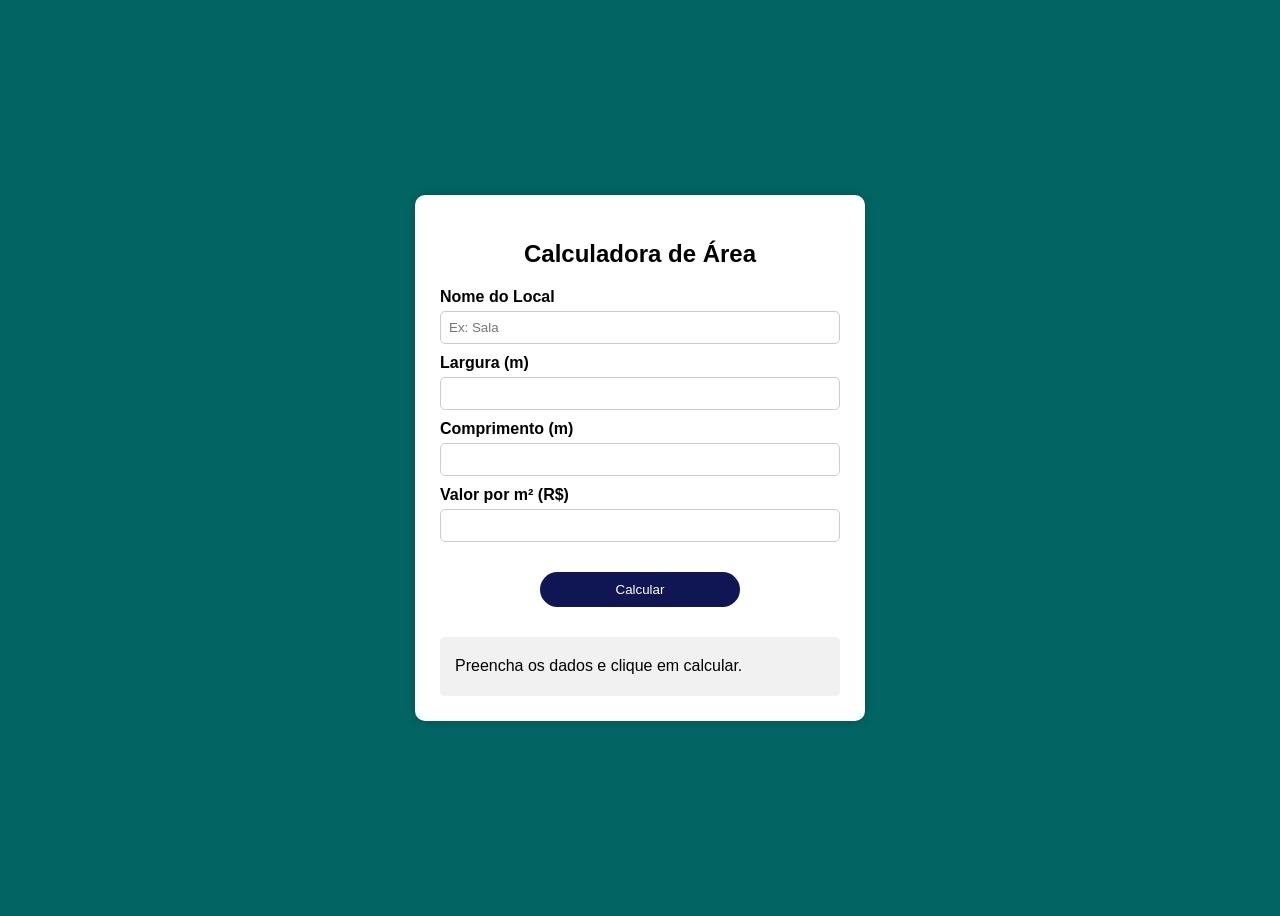
==== index.html @ 7b86a39a "Subindo arquivos" ====
<!DOCTYPE html>
<html lang="pt-BR">
<head>
<meta charset="UTF-8">
<meta name="viewport" content="width=device-width, initial-scale=1.0">
<title>Calculadora de Área e Valor</title>
<link rel="stylesheet" 
href="style.css">
</head>
<body>

<div class="container">
    <h2>Calculadora de Área</h2>

    <label>Nome do Local</label>
    <input type="text" id="local" placeholder="Ex: Sala">

    <label>Largura (m)</label>
    <input type="number" id="largura" step="0.01">

    <label>Comprimento (m)</label>
    <input type="number" id="comprimento" step="0.01">

    <label>Valor por m² (R$)</label>
    <input type="number" id="valorMetro" step="0.01">

    <button onclick="calcular()">Calcular</button>

    <div class="resultado" id="resultado">
        Preencha os dados e clique em calcular.
    </div>
</div>

<script src="main.js"></script>

</body>
</html>
---- style.css ----
body {
        font-family: Arial, sans-serif;
        background: #026563;
        display: flex;
        justify-content: center;
        align-items: center;
        min-height: 100vh;
    }

    .container {
        background: white;
        padding: 25px;
        border-radius: 10px;
        box-shadow: 0 0 10px rgba(0,0,0,0.2);
        width: 400px;
    }

    h2 {
        text-align: center;
    }

    label {
        display: block;
        margin-top: 10px;
        font-weight: bold;
    }

    input {
        width: 100%;
        padding: 8px;
        margin-top: 5px;
        border: 1px solid #ccc;
        border-radius: 5px;
        box-sizing: border-box;
    }

    button {
      position:relative;
        width: 50%;
        left:25%;
        padding: 10px;
        margin-top: 30px;
        background: #101654;
        color: white;
        border: none;
        border-radius: 50px;
        cursor: pointer;
    }

    button:hover {
        background: #101654;
    }

    .resultado {
        margin-top: 30px;
        padding: 15px;
        background: #f1f1f1;
        border-radius: 5px;
        line-height: 1.8;
    }
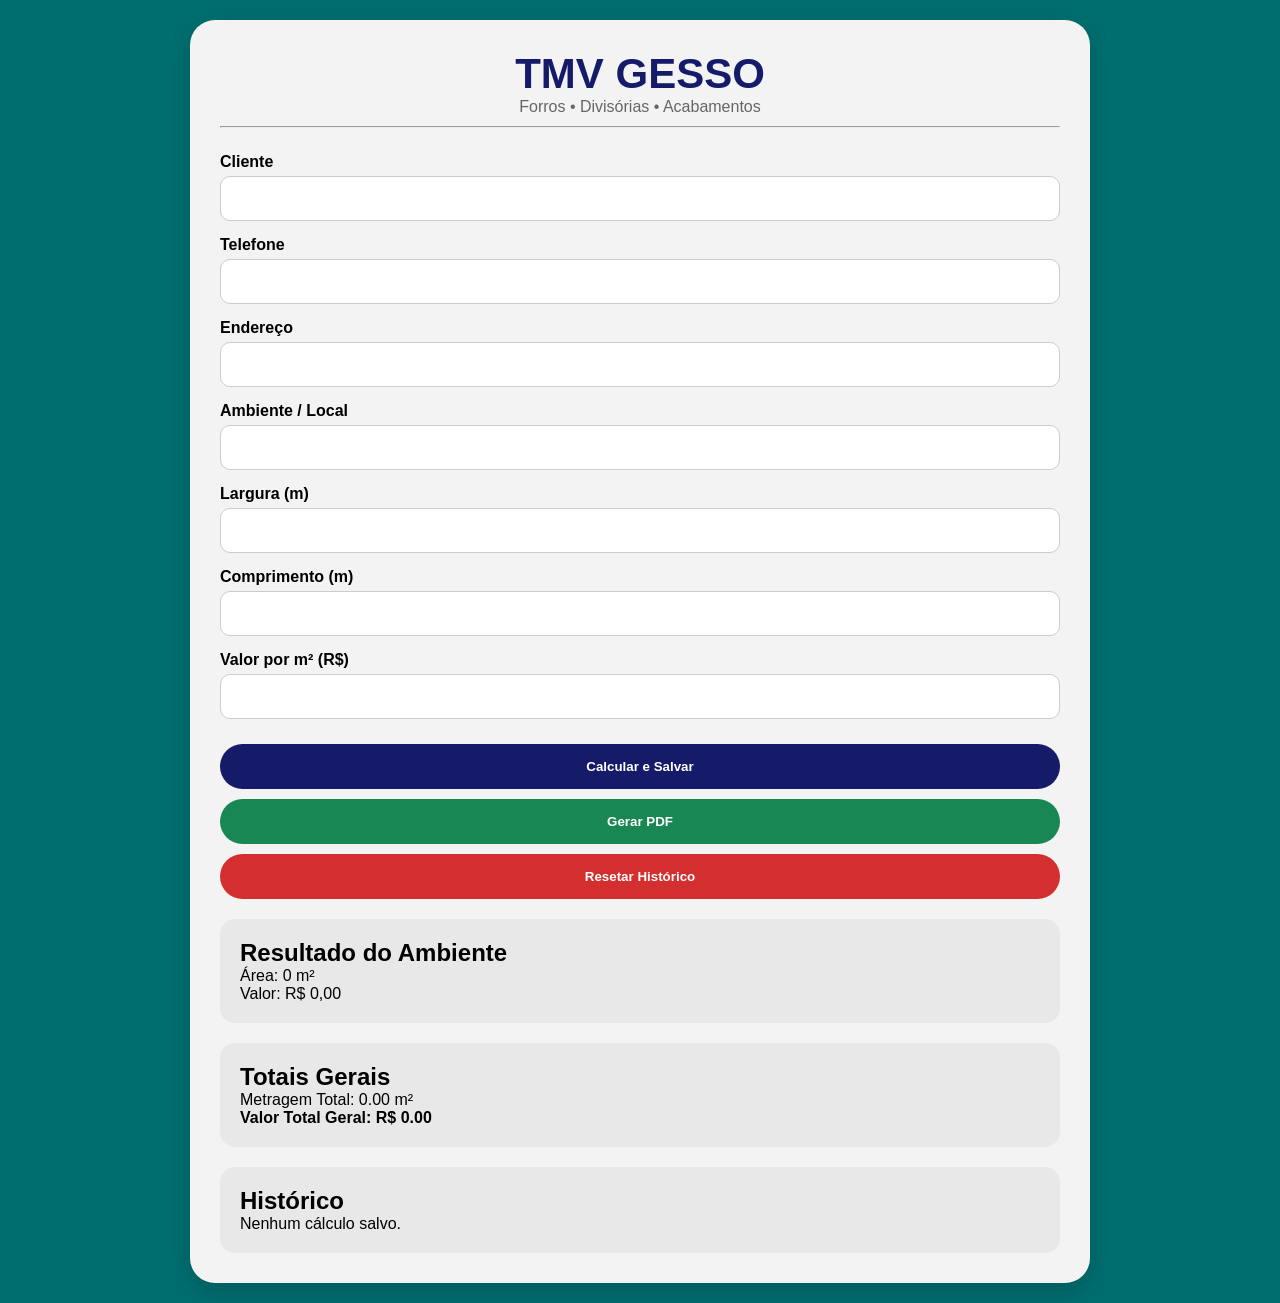
==== commit 077e6a6b: "Subindo arquivos" ====
--- a/index.html
+++ b/index.html
@@ -3,35 +3,78 @@
 <head>
 <meta charset="UTF-8">
 <meta name="viewport" content="width=device-width, initial-scale=1.0">
-<title>Calculadora de Área e Valor</title>
-<link rel="stylesheet" 
-href="style.css">
+<title>TMV Gesso - Orçamentos</title>
+<link rel="stylesheet" href="style.css">
 </head>
 <body>
+<div class="container">
+<div class="card">
 
-<div class="container">
-    <h2>Calculadora de Área</h2>
+<div class="cabecalho">
+<h1>TMV GESSO</h1>
+<p>Forros • Divisórias • Acabamentos</p>
+<hr style="margin-top:10px">
+</div>
 
-    <label>Nome do Local</label>
-    <input type="text" id="local" placeholder="Ex: Sala">
+<div class="input-group">
+<label>Cliente</label>
+<input id="cliente">
+</div>
 
-    <label>Largura (m)</label>
-    <input type="number" id="largura" step="0.01">
+<div class="input-group">
+<label>Telefone</label>
+<input id="telefone">
+</div>
 
-    <label>Comprimento (m)</label>
-    <input type="number" id="comprimento" step="0.01">
+<div class="input-group">
+<label>Endereço</label>
+<input id="endereco">
+</div>
 
-    <label>Valor por m² (R$)</label>
-    <input type="number" id="valorMetro" step="0.01">
+<div class="input-group">
+<label>Ambiente / Local</label>
+<input id="local">
+</div>
 
-    <button onclick="calcular()">Calcular</button>
+<div class="input-group">
+<label>Largura (m)</label>
+<input type="number" step="0.01" id="largura">
+</div>
 
-    <div class="resultado" id="resultado">
-        Preencha os dados e clique em calcular.
-    </div>
+<div class="input-group">
+<label>Comprimento (m)</label>
+<input type="number" step="0.01" id="comprimento">
+</div>
+
+<div class="input-group">
+<label>Valor por m² (R$)</label>
+<input type="number" step="0.01" id="valorMetro">
+</div>
+
+<button class="btn calc" onclick="calcular()">Calcular e Salvar</button>
+<button class="btn pdf" onclick="window.print()">Gerar PDF</button>
+<button class="btn reset" onclick="resetar()">Resetar Histórico</button>
+
+<div class="box">
+<h2>Resultado do Ambiente</h2>
+<p id="resultadoArea">Área: 0 m²</p>
+<p id="resultadoValor">Valor: R$ 0,00</p>
+</div>
+
+<div class="box">
+<h2>Totais Gerais</h2>
+<p id="totalArea">Metragem Total: 0 m²</p>
+<p id="totalValor"><strong>Valor Total Geral: R$ 0,00</strong></p>
+</div>
+
+<div class="box">
+<h2>Histórico</h2>
+<div id="historico"></div>
+</div>
+
+</div>
 </div>
 
 <script src="main.js"></script>
-
 </body>
-</html>+</html>
--- a/style.css
+++ b/style.css
@@ -1,60 +1,21 @@
-body {
-        font-family: Arial, sans-serif;
-        background: #026563;
-        display: flex;
-        justify-content: center;
-        align-items: center;
-        min-height: 100vh;
-    }
-
-    .container {
-        background: white;
-        padding: 25px;
-        border-radius: 10px;
-        box-shadow: 0 0 10px rgba(0,0,0,0.2);
-        width: 400px;
-    }
-
-    h2 {
-        text-align: center;
-    }
-
-    label {
-        display: block;
-        margin-top: 10px;
-        font-weight: bold;
-    }
-
-    input {
-        width: 100%;
-        padding: 8px;
-        margin-top: 5px;
-        border: 1px solid #ccc;
-        border-radius: 5px;
-        box-sizing: border-box;
-    }
-
-    button {
-      position:relative;
-        width: 50%;
-        left:25%;
-        padding: 10px;
-        margin-top: 30px;
-        background: #101654;
-        color: white;
-        border: none;
-        border-radius: 50px;
-        cursor: pointer;
-    }
-
-    button:hover {
-        background: #101654;
-    }
-
-    .resultado {
-        margin-top: 30px;
-        padding: 15px;
-        background: #f1f1f1;
-        border-radius: 5px;
-        line-height: 1.8;
-    }+*{margin:0;padding:0;box-sizing:border-box;font-family:Arial,sans-serif}
+body{background:#006d6f;padding:20px}
+.container{max-width:900px;margin:auto}
+.card{background:#f3f3f3;border-radius:25px;padding:30px;box-shadow:0 10px 25px rgba(0,0,0,.15)}
+.cabecalho{text-align:center;margin-bottom:25px}
+.cabecalho h1{font-size:42px;color:#161b69}
+.cabecalho p{color:#666}
+.input-group{margin-bottom:15px}
+label{display:block;font-weight:bold;margin-bottom:5px}
+input{width:100%;padding:14px;border:1px solid #ccc;border-radius:10px}
+.btn{width:100%;padding:15px;border:none;border-radius:40px;color:#fff;font-weight:bold;cursor:pointer;margin-top:10px}
+.calc{background:#161b69}
+.pdf{background:#198754}
+.reset{background:#d32f2f}
+.box{background:#e8e8e8;padding:20px;border-radius:15px;margin-top:20px}
+.item{background:#fff;border-left:5px solid #161b69;padding:15px;border-radius:10px;margin-top:10px}
+@media print{
+body{background:#fff}
+.btn{display:none}
+.card{box-shadow:none}
+}
